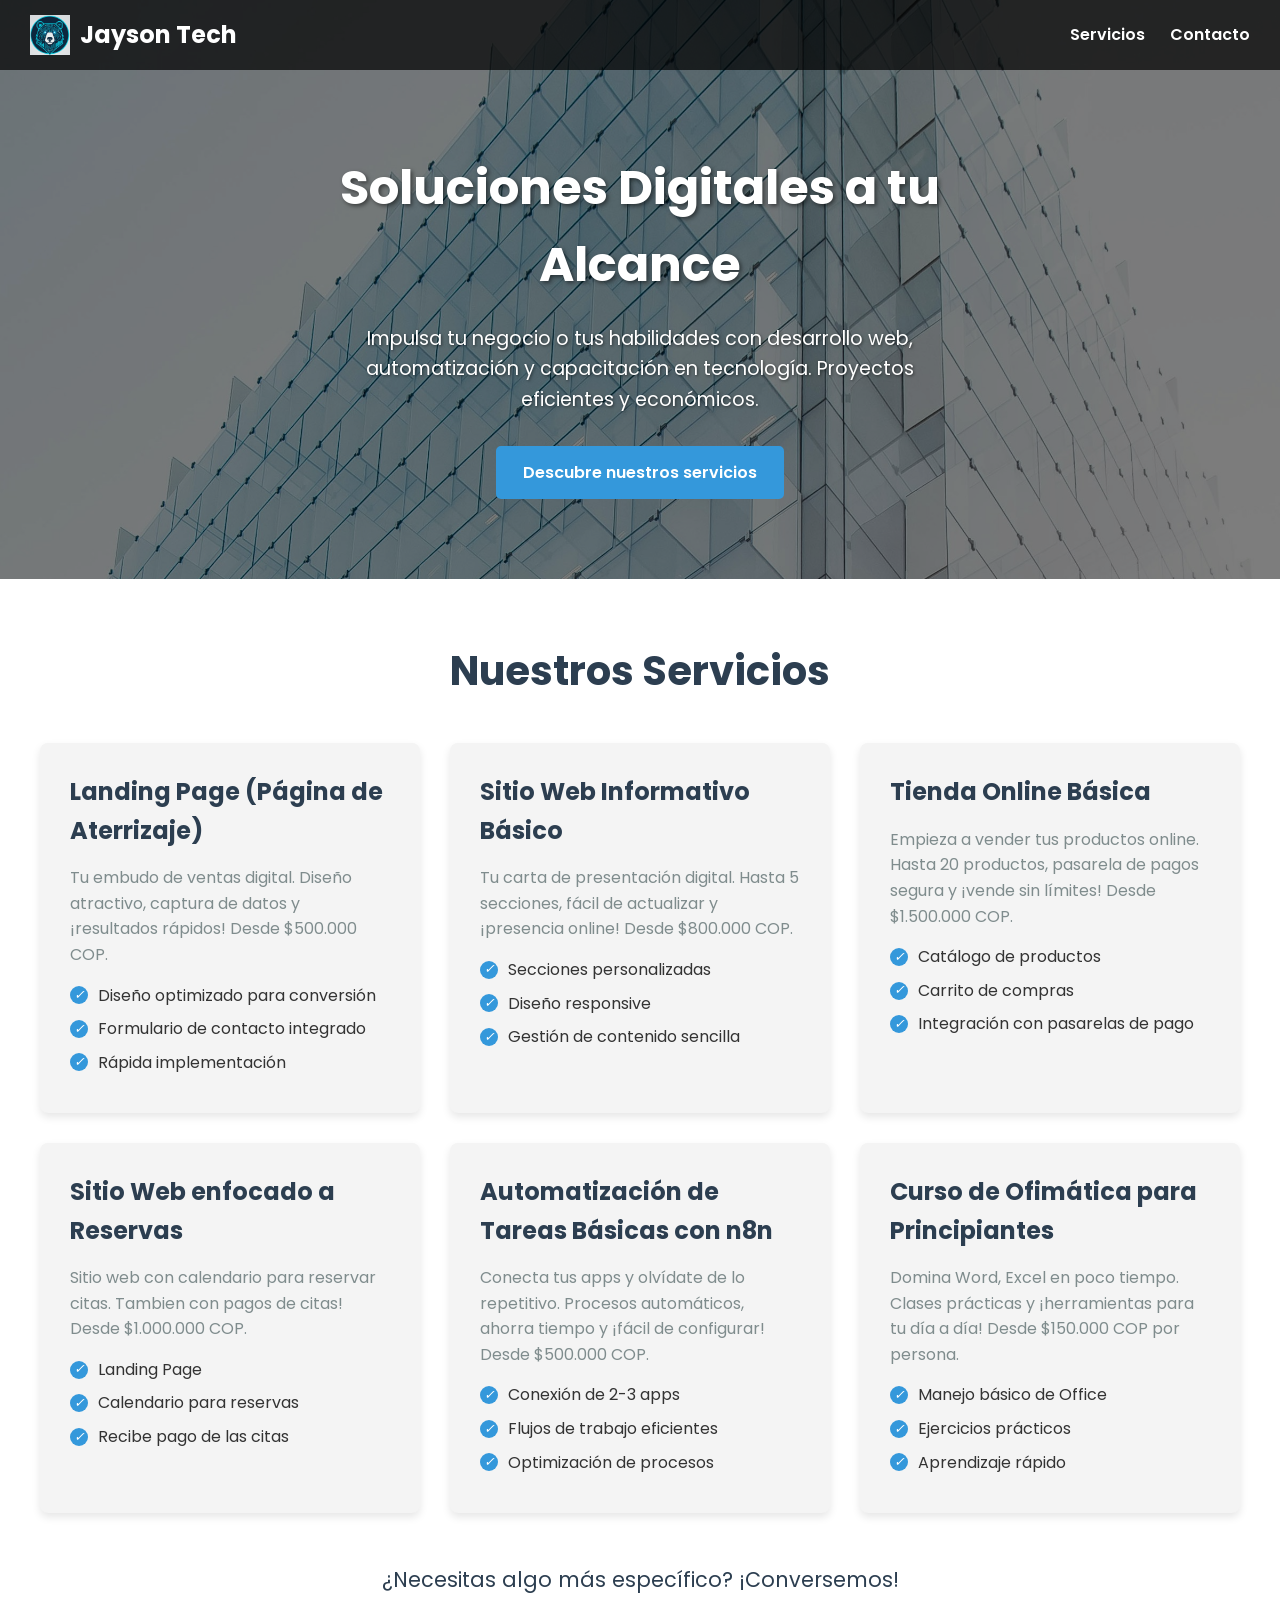
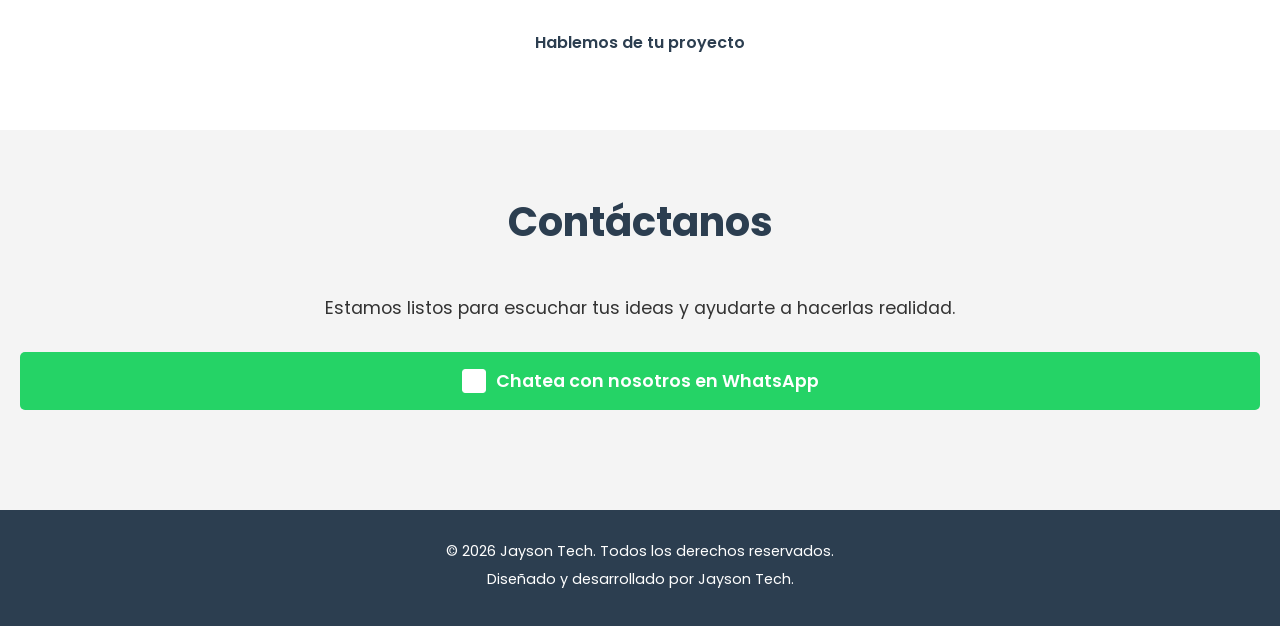
==== index.html @ 77e2412e "Add files via upload" ====
<!DOCTYPE html>
<html lang="es">
<head>
    <meta charset="UTF-8">
    <meta name="viewport" content="width=device-width, initial-scale=1.0">
    <title>Jayson Tech - Soluciones Digitales a tu Alcance</title>
    <link rel="stylesheet" href="style.css">
    <link href="https://fonts.googleapis.com/css2?family=Poppins:wght@400;600;700&display=swap" rel="stylesheet">
    <link rel="icon" href="images/favicon.ico" type="image/x-icon"> </head>
<body>

    <header class="hero">
        <nav class="navbar">
            <div class="logo">
                <img src="images/jaysontech_logo.png" alt="Jayson Tech Logo">
                <span>Jayson Tech</span>
            </div>
            <ul class="nav-links">
                <li><a href="#servicios">Servicios</a></li>
                <li><a href="#contacto">Contacto</a></li>
            </ul>
        </nav>
        <div class="hero-content">
            <h1>Soluciones Digitales a tu Alcance</h1>
            <p>Impulsa tu negocio o tus habilidades con desarrollo web, automatización y capacitación en tecnología. Proyectos eficientes y económicos.</p>
            <a href="#servicios" class="btn primary-btn">Descubre nuestros servicios</a>
        </div>
    </header>

    <main>
        <section id="servicios" class="services-section">
            <h2>Nuestros Servicios</h2>
            <div class="services-grid">
                <div class="service-card">
                    <h3>Landing Page (Página de Aterrizaje)</h3>
                    <p>Tu embudo de ventas digital. Diseño atractivo, captura de datos y ¡resultados rápidos! Desde $500.000 COP.</p>
                    <ul>
                        <li><i class="icon-check"></i> Diseño optimizado para conversión</li>
                        <li><i class="icon-check"></i> Formulario de contacto integrado</li>
                        <li><i class="icon-check"></i> Rápida implementación</li>
                    </ul>
                </div>

                <div class="service-card">
                    <h3>Sitio Web Informativo Básico</h3>
                    <p>Tu carta de presentación digital. Hasta 5 secciones, fácil de actualizar y ¡presencia online! Desde $800.000 COP.</p>
                    <ul>
                        <li><i class="icon-check"></i> Secciones personalizadas</li>
                        <li><i class="icon-check"></i> Diseño responsive</li>
                        <li><i class="icon-check"></i> Gestión de contenido sencilla</li>
                    </ul>
                </div>

                <div class="service-card">
                    <h3>Tienda Online Básica</h3>
                    <p>Empieza a vender tus productos online. Hasta 20 productos, pasarela de pagos segura y ¡vende sin límites! Desde $1.500.000 COP.</p>
                    <ul>
                        <li><i class="icon-check"></i> Catálogo de productos</li>
                        <li><i class="icon-check"></i> Carrito de compras</li>
                        <li><i class="icon-check"></i> Integración con pasarelas de pago</li>
                    </ul>
                </div>

                <div class="service-card">
                    <h3>Sitio Web enfocado a Reservas</h3>
                    <p>Sitio web con calendario para reservar citas. Tambien con pagos de citas! Desde $1.000.000 COP.</p>
                    <ul>
                        <li><i class="icon-check"></i> Landing Page</li>
                        <li><i class="icon-check"></i> Calendario para reservas</li>
                        <li><i class="icon-check"></i> Recibe pago de las citas</li>
                    </ul>
                </div>

                <div class="service-card">
                    <h3>Automatización de Tareas Básicas con n8n</h3>
                    <p>Conecta tus apps y olvídate de lo repetitivo. Procesos automáticos, ahorra tiempo y ¡fácil de configurar! Desde $500.000 COP.</p>
                    <ul>
                        <li><i class="icon-check"></i> Conexión de 2-3 apps</li>
                        <li><i class="icon-check"></i> Flujos de trabajo eficientes</li>
                        <li><i class="icon-check"></i> Optimización de procesos</li>
                    </ul>
                </div>

                <div class="service-card">
                    <h3>Curso de Ofimática para Principiantes</h3>
                    <p>Domina Word, Excel en poco tiempo. Clases prácticas y ¡herramientas para tu día a día! Desde $150.000 COP por persona.</p>
                    <ul>
                        <li><i class="icon-check"></i> Manejo básico de Office</li>
                        <li><i class="icon-check"></i> Ejercicios prácticos</li>
                        <li><i class="icon-check"></i> Aprendizaje rápido</li>
                    </ul>
                </div>
            </div>
            <p class="cta-message">¿Necesitas algo más específico? ¡Conversemos!</p>
            <a href="#contacto" class="btn secondary-btn">Hablemos de tu proyecto</a>
        </section>

        <section id="contacto" class="contact-section">
            <h2>Contáctanos</h2>
            <p>Estamos listos para escuchar tus ideas y ayudarte a hacerlas realidad.</p>
            <a href="https://wa.me/573213326718?text=Hola,%20quiero%20contratar%20un%20producto" target="_blank" class="btn whatsapp-btn">
                <img src="images/whatsapp_icon.png" alt="WhatsApp Icon" class="whatsapp-icon"> Chatea con nosotros en WhatsApp
            </a>
        </section>
    </main>

    <footer>
        <p>&copy; <span id="current-year"></span> Jayson Tech. Todos los derechos reservados.</p>
        <p>Diseñado y desarrollado por Jayson Tech.</p>
    </footer>

    <script src="script.js"></script>
</body>
</html>
---- style.css ----
/* Variables CSS */
:root {
    --primary-color: #2c3e50; /* Azul oscuro */
    --secondary-color: #3498db; /* Azul brillante */
    --accent-color: #e74c3c; /* Rojo para botones de acción */
    --text-color: #333;
    --light-gray: #f4f4f4;
    --dark-gray: #7f8c8d;
    --white-color: #fff;
}

/* Base */
* {
    box-sizing: border-box;
    margin: 0;
    padding: 0;
}

body {
    font-family: 'Poppins', sans-serif;
    line-height: 1.6;
    color: var(--text-color);
    background-color: var(--light-gray);
}

a {
    text-decoration: none;
    color: var(--secondary-color);
}

ul {
    list-style: none;
}

img {
    max-width: 100%;
    height: auto;
}

/* Header - Hero Section */
.hero {
    background: url('images/hero_background.jpg') no-repeat center center/cover; /* Reemplaza con tu imagen de fondo */
    color: var(--white-color);
    text-align: center;
    padding: 100px 20px 80px;
    position: relative;
}

.hero::before { /* Overlay para mejorar la legibilidad del texto */
    content: '';
    position: absolute;
    top: 0;
    left: 0;
    width: 100%;
    height: 100%;
    background-color: rgba(0, 0, 0, 0.5); /* Oscurece la imagen de fondo */
    z-index: 0;
}

.hero > * { /* Asegura que el contenido esté por encima del overlay */
    position: relative;
    z-index: 1;
}


/* Navbar */
.navbar {
    display: flex;
    justify-content: space-between;
    align-items: center;
    padding: 15px 30px;
    background-color: rgba(0, 0, 0, 0.7); /* Fondo semi-transparente para el nav */
    position: absolute; /* Para que quede encima del hero */
    top: 0;
    left: 0;
    width: 100%;
    z-index: 1000;
}

.navbar .logo {
    display: flex;
    align-items: center;
    font-size: 1.5em;
    font-weight: 700;
    color: var(--white-color);
}

.navbar .logo img {
    height: 40px; /* Tamaño de tu logo */
    margin-right: 10px;
}

.nav-links {
    display: flex;
}

.nav-links li {
    margin-left: 25px;
}

.nav-links a {
    color: var(--white-color);
    font-weight: 600;
    transition: color 0.3s ease;
}

.nav-links a:hover {
    color: var(--secondary-color);
}


/* Hero Content */
.hero-content {
    max-width: 800px;
    margin: 0 auto;
    padding-top: 50px; /* Espacio debajo del nav */
}

.hero-content h1 {
    font-size: 3em;
    margin-bottom: 20px;
    text-shadow: 2px 2px 4px rgba(0,0,0,0.5);
}

.hero-content p {
    font-size: 1.2em;
    margin-bottom: 30px;
    max-width: 600px;
    margin-left: auto;
    margin-right: auto;
    text-shadow: 1px 1px 3px rgba(0,0,0,0.5);
}

/* Botones */
.btn {
    display: inline-block;
    padding: 12px 25px;
    border-radius: 5px;
    font-weight: 600;
    transition: background-color 0.3s ease, color 0.3s ease;
}

.primary-btn {
    background-color: var(--secondary-color);
    color: var(--white-color);
    border: 2px solid var(--secondary-color);
}

.primary-btn:hover {
    background-color: var(--primary-color);
    border-color: var(--primary-color);
}

.secondary-btn {
    background-color: var(--white-color);
    color: var(--primary-color);
    border: 2px solid var(--white-color);
}

.secondary-btn:hover {
    background-color: var(--primary-color);
    color: var(--white-color);
    border-color: var(--primary-color);
}

.whatsapp-btn {
    background-color: #25D366; /* Color de WhatsApp */
    color: var(--white-color);
    border: none;
    display: flex;
    align-items: center;
    justify-content: center;
    font-size: 1.1em;
    padding: 15px 30px;
    margin: 20px auto;
}

.whatsapp-btn:hover {
    background-color: #128C7E;
}

.whatsapp-icon {
    height: 24px;
    margin-right: 10px;
    filter: brightness(0) invert(1); /* Para que el icono sea blanco */
}

/* Secciones generales */
section {
    padding: 60px 20px;
    text-align: center;
}

section h2 {
    font-size: 2.5em;
    margin-bottom: 40px;
    color: var(--primary-color);
}

/* Sección de Servicios */
.services-section {
    background-color: var(--white-color);
}

.services-grid {
    display: grid;
    grid-template-columns: repeat(auto-fit, minmax(300px, 1fr));
    gap: 30px;
    max-width: 1200px;
    margin: 0 auto;
}

.service-card {
    background-color: var(--light-gray);
    padding: 30px;
    border-radius: 8px;
    box-shadow: 0 4px 8px rgba(0, 0, 0, 0.1);
    text-align: left;
    transition: transform 0.3s ease;
}

.service-card:hover {
    transform: translateY(-5px);
}

.service-card h3 {
    color: var(--primary-color);
    font-size: 1.5em;
    margin-bottom: 15px;
}

.service-card p {
    color: var(--dark-gray);
    margin-bottom: 15px;
}

.service-card ul {
    margin-top: 15px;
}

.service-card li {
    display: flex;
    align-items: center;
    margin-bottom: 8px;
    color: var(--text-color);
}

.service-card .icon-check { /* Placeholder para un ícono de check */
    width: 18px;
    height: 18px;
    background-color: var(--secondary-color);
    border-radius: 50%;
    color: var(--white-color);
    display: flex;
    align-items: center;
    justify-content: center;
    font-size: 0.8em;
    margin-right: 10px;
}
/* Para el ícono de check, si no usas Font Awesome, puedes usar un simple ✓ */
.service-card .icon-check::before {
    content: '✓';
}


.cta-message {
    font-size: 1.3em;
    margin-top: 50px;
    margin-bottom: 20px;
    color: var(--primary-color);
}

/* Sección de Contacto */
.contact-section {
    background-color: var(--light-gray);
    padding-bottom: 80px;
}

.contact-section p {
    font-size: 1.1em;
    margin-bottom: 30px;
}


/* Footer */
footer {
    background-color: var(--primary-color);
    color: var(--white-color);
    text-align: center;
    padding: 30px 20px;
    font-size: 0.9em;
}

footer p {
    margin-bottom: 5px;
}

/* Media Queries para Responsividad */
@media (max-width: 768px) {
    .navbar {
        flex-direction: column;
        padding: 15px 20px;
    }
    .navbar .logo {
        margin-bottom: 15px;
    }
    .nav-links {
        flex-direction: column;
        margin-top: 10px;
    }
    .nav-links li {
        margin: 5px 0;
    }

    .hero-content h1 {
        font-size: 2.5em;
    }
    .hero-content p {
        font-size: 1em;
    }

    .services-grid {
        grid-template-columns: 1fr; /* Una columna en móviles */
    }

    .whatsapp-btn {
        width: 90%;
        max-width: 350px;
    }
}

@media (max-width: 480px) {
    .hero-content h1 {
        font-size: 2em;
    }
    .hero-content p {
        font-size: 0.9em;
    }
    .btn {
        padding: 10px 20px;
        font-size: 0.9em;
    }
}
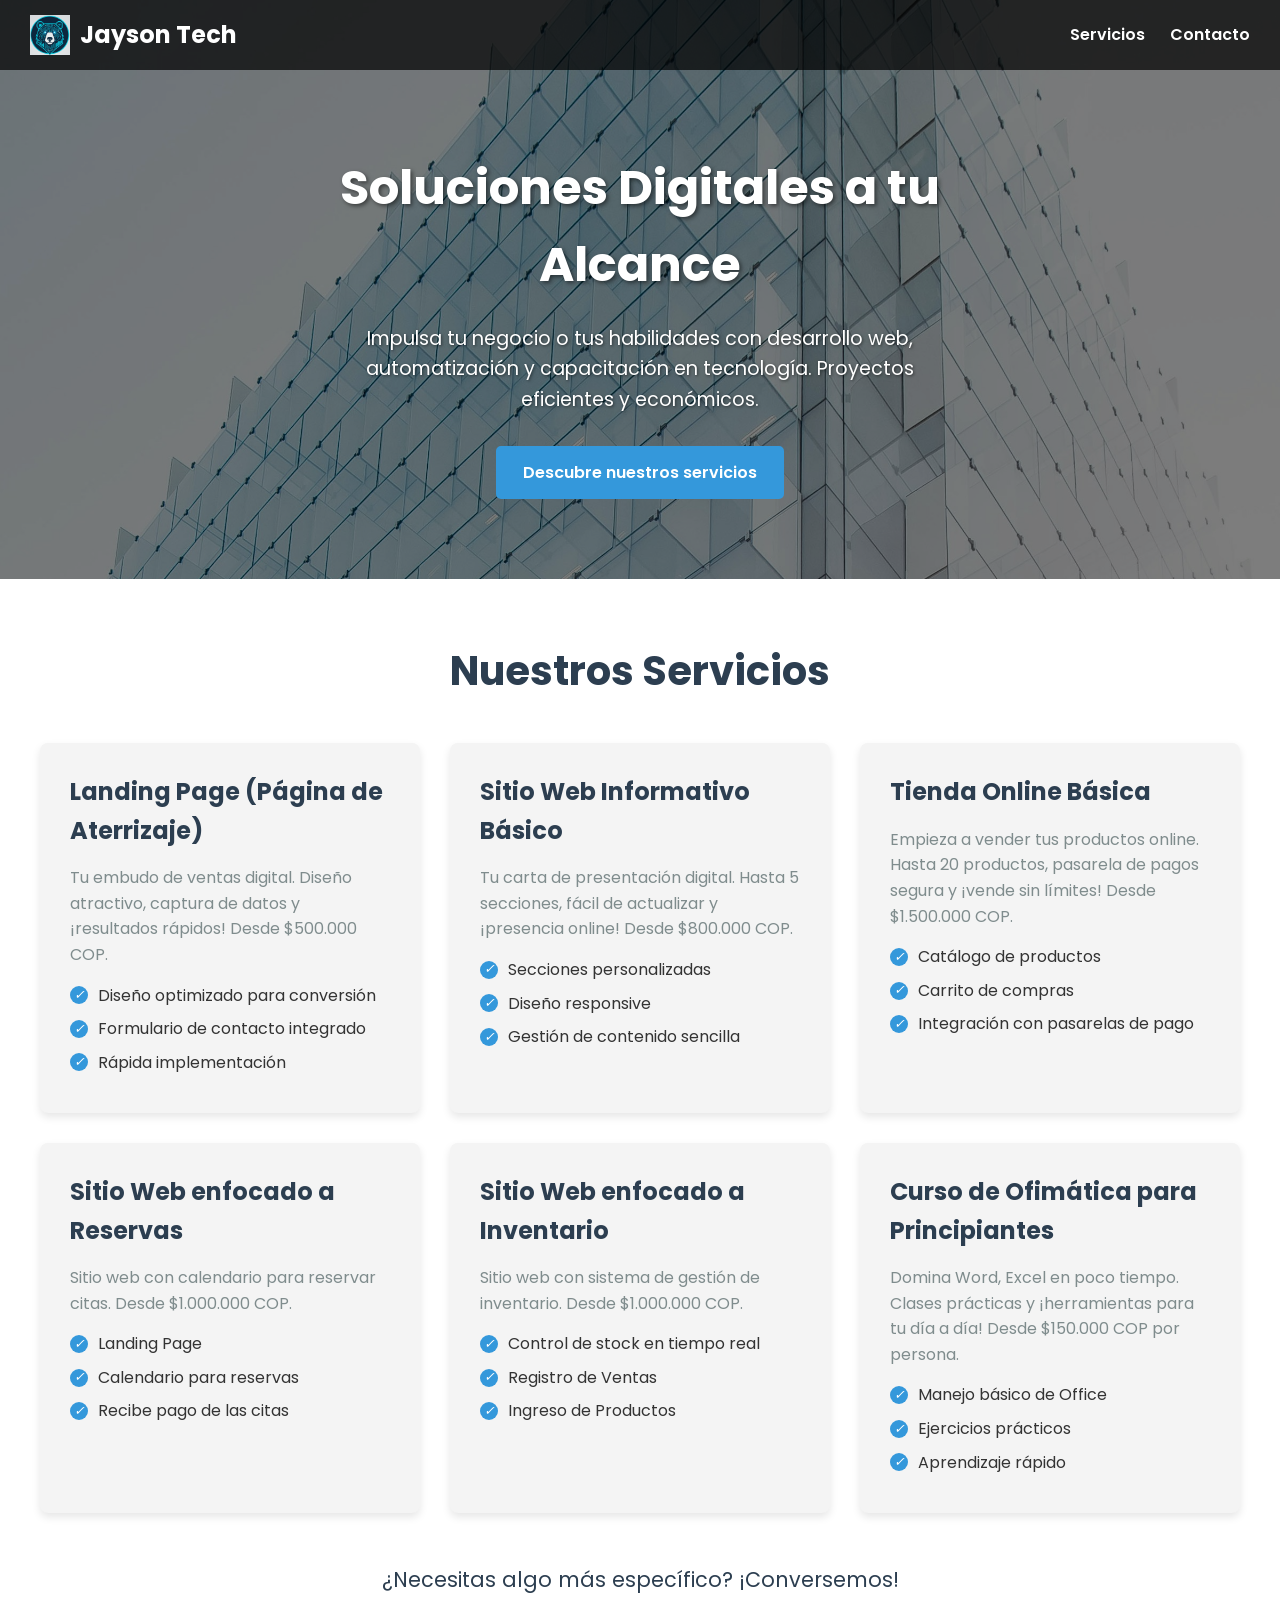
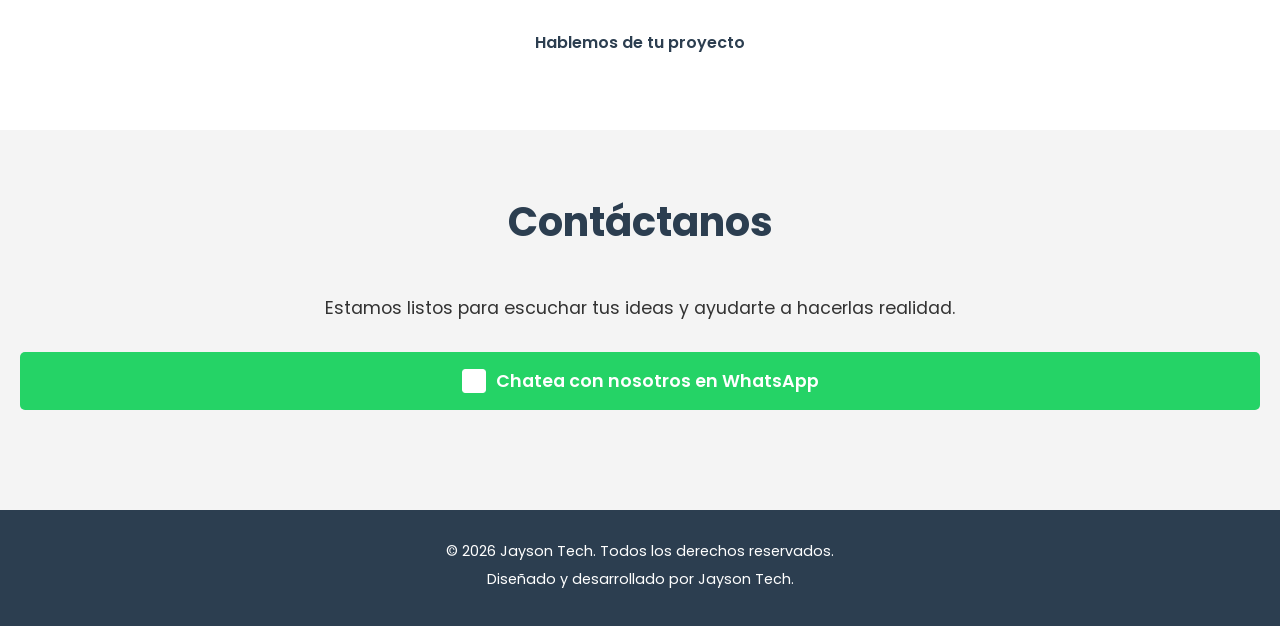
==== commit 27f60f9c: "Fix responsive hero padding, add smooth scroll and meta description" ====
--- a/index.html
+++ b/index.html
@@ -4,6 +4,7 @@
     <meta charset="UTF-8">
     <meta name="viewport" content="width=device-width, initial-scale=1.0">
     <title>Jayson Tech - Soluciones Digitales a tu Alcance</title>
+    <meta name="description" content="Jayson Tech - Desarrollo web, automatización y capacitación tecnológica. Landing pages, tiendas online y sitios web desde $500.000 COP.">
     <link rel="stylesheet" href="style.css">
     <link href="https://fonts.googleapis.com/css2?family=Poppins:wght@400;600;700&display=swap" rel="stylesheet">
     <link rel="icon" href="images/favicon.ico" type="image/x-icon"> </head>
@@ -63,7 +64,7 @@
 
                 <div class="service-card">
                     <h3>Sitio Web enfocado a Reservas</h3>
-                    <p>Sitio web con calendario para reservar citas. Tambien con pagos de citas! Desde $1.000.000 COP.</p>
+                    <p>Sitio web con calendario para reservar citas. Desde $1.000.000 COP.</p>
                     <ul>
                         <li><i class="icon-check"></i> Landing Page</li>
                         <li><i class="icon-check"></i> Calendario para reservas</li>
@@ -72,12 +73,12 @@
                 </div>
 
                 <div class="service-card">
-                    <h3>Automatización de Tareas Básicas con n8n</h3>
-                    <p>Conecta tus apps y olvídate de lo repetitivo. Procesos automáticos, ahorra tiempo y ¡fácil de configurar! Desde $500.000 COP.</p>
+                    <h3>Sitio Web enfocado a Inventario</h3>
+                    <p>Sitio web con sistema de gestión de inventario. Desde $1.000.000 COP.</p>
                     <ul>
-                        <li><i class="icon-check"></i> Conexión de 2-3 apps</li>
-                        <li><i class="icon-check"></i> Flujos de trabajo eficientes</li>
-                        <li><i class="icon-check"></i> Optimización de procesos</li>
+                        <li><i class="icon-check"></i> Control de stock en tiempo real</li>
+                        <li><i class="icon-check"></i> Registro de Ventas</li>
+                        <li><i class="icon-check"></i> Ingreso de Productos</li>
                     </ul>
                 </div>
 
@@ -98,7 +99,7 @@
         <section id="contacto" class="contact-section">
             <h2>Contáctanos</h2>
             <p>Estamos listos para escuchar tus ideas y ayudarte a hacerlas realidad.</p>
-            <a href="https://wa.me/573213326718?text=Hola,%20quiero%20contratar%20un%20producto" target="_blank" class="btn whatsapp-btn">
+            <a href="https://wa.me/573182611489?text=Hola,%20quiero%20contratar%20un%20producto" target="_blank" class="btn whatsapp-btn">
                 <img src="images/whatsapp_icon.png" alt="WhatsApp Icon" class="whatsapp-icon"> Chatea con nosotros en WhatsApp
             </a>
         </section>
--- a/style.css
+++ b/style.css
@@ -10,6 +10,10 @@
 }
 
 /* Base */
+html {
+    scroll-behavior: smooth;
+}
+
 * {
     box-sizing: border-box;
     margin: 0;
@@ -312,6 +316,10 @@
         margin: 5px 0;
     }
 
+    .hero-content {
+        padding-top: 80px;
+    }
+
     .hero-content h1 {
         font-size: 2.5em;
     }
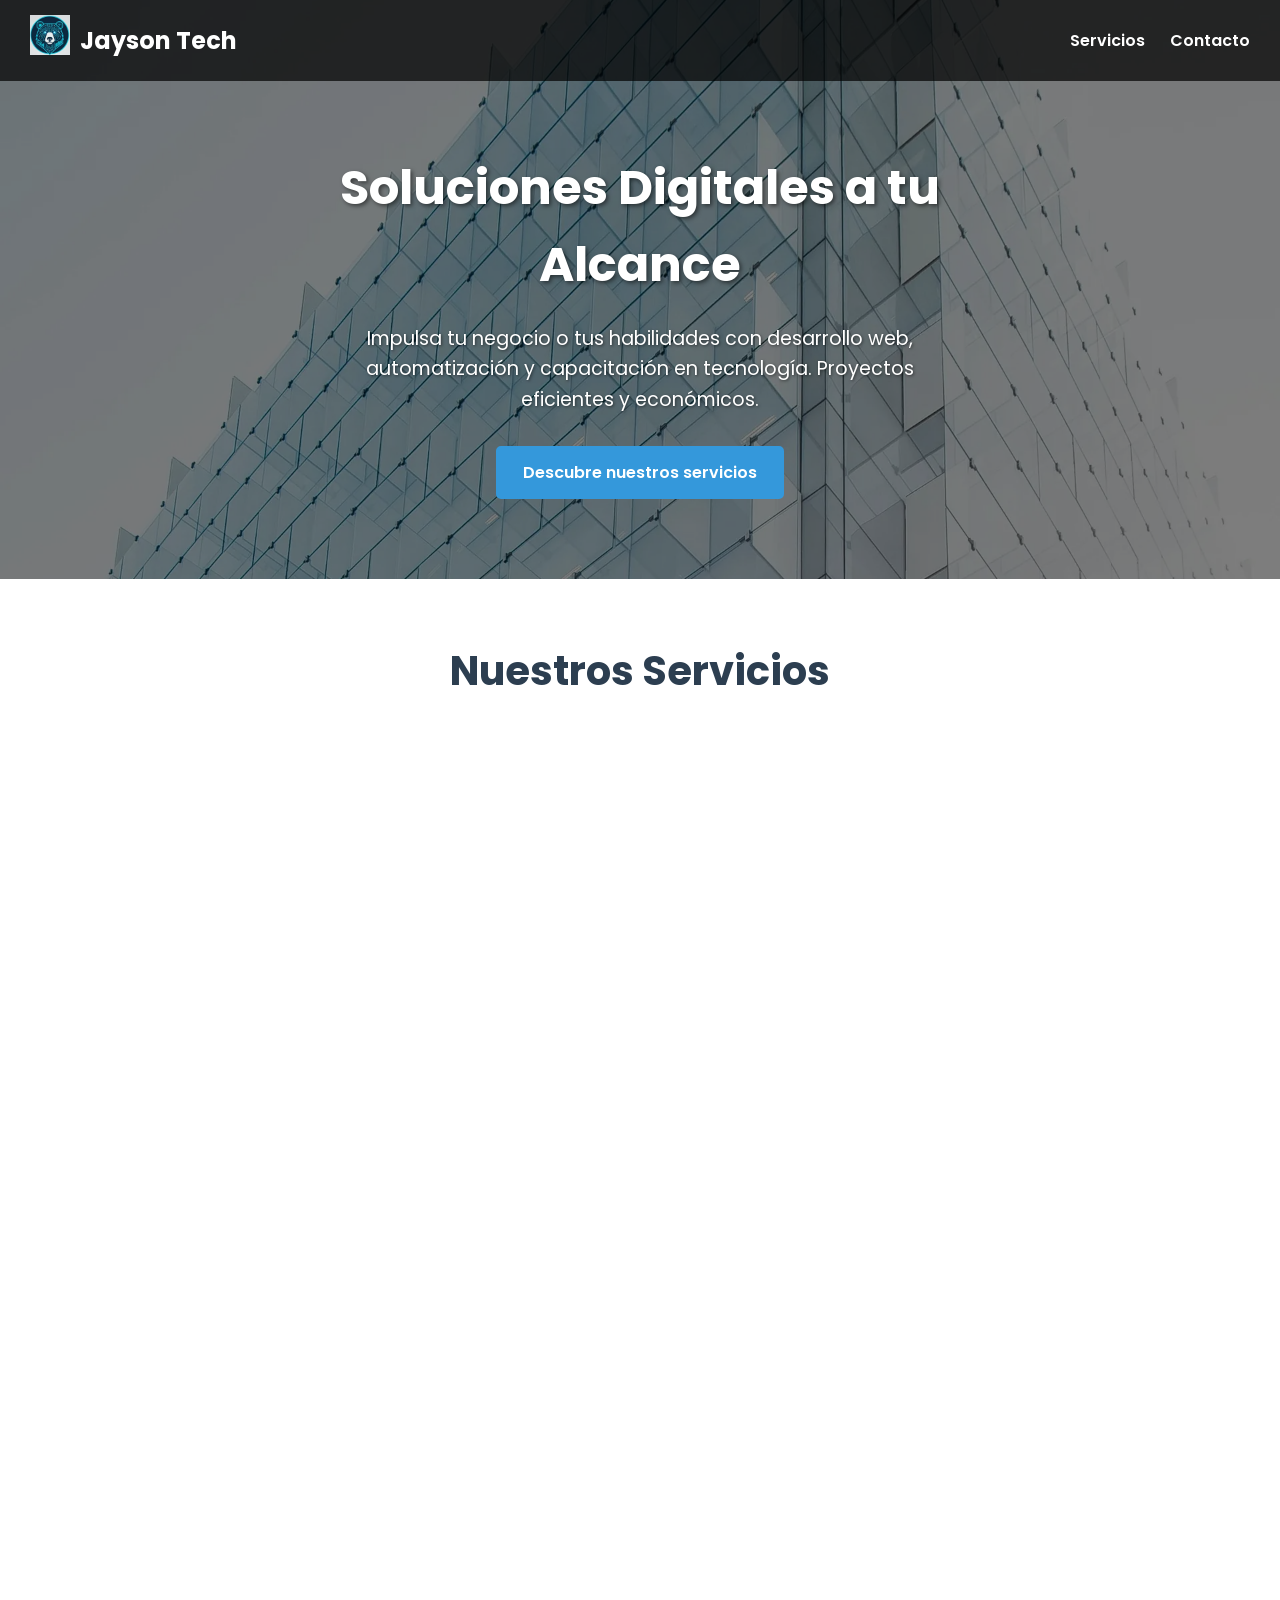
==== commit 23bda758: "Implementar mejoras de rendimiento, SEO, accesibilidad y UX - Optimizar imágenes y añadir versiones " ====
--- a/index.html
+++ b/index.html
@@ -5,18 +5,62 @@
     <meta name="viewport" content="width=device-width, initial-scale=1.0">
     <title>Jayson Tech - Soluciones Digitales a tu Alcance</title>
     <meta name="description" content="Jayson Tech - Desarrollo web, automatización y capacitación tecnológica. Landing pages, tiendas online y sitios web desde $500.000 COP.">
+    <link rel="canonical" href="https://jaysontech.com.co/">
+
+    <!-- Open Graph -->
+    <meta property="og:title" content="Jayson Tech - Soluciones Digitales a tu Alcance">
+    <meta property="og:description" content="Desarrollo web, automatización y capacitación tecnológica. Landing pages, tiendas online y sitios web desde $500.000 COP.">
+    <meta property="og:image" content="https://jaysontech.com.co/images/jaysontech_logo.png">
+    <meta property="og:url" content="https://jaysontech.com.co/">
+    <meta property="og:type" content="website">
+    <meta property="og:locale" content="es_CO">
+
+    <!-- Twitter Card -->
+    <meta name="twitter:card" content="summary_large_image">
+    <meta name="twitter:title" content="Jayson Tech - Soluciones Digitales a tu Alcance">
+    <meta name="twitter:description" content="Desarrollo web, automatización y capacitación tecnológica. Proyectos eficientes y económicos.">
+    <meta name="twitter:image" content="https://jaysontech.com.co/images/jaysontech_logo.png">
+
+    <link rel="preconnect" href="https://fonts.googleapis.com">
+    <link rel="preconnect" href="https://fonts.gstatic.com" crossorigin>
+    <link href="https://fonts.googleapis.com/css2?family=Poppins:wght@400;600;700&display=swap" rel="stylesheet">
     <link rel="stylesheet" href="style.css">
-    <link href="https://fonts.googleapis.com/css2?family=Poppins:wght@400;600;700&display=swap" rel="stylesheet">
-    <link rel="icon" href="images/favicon.ico" type="image/x-icon"> </head>
+    <link rel="icon" href="images/favicon.ico" type="image/x-icon">
+
+    <script type="application/ld+json">
+    {
+        "@context": "https://schema.org",
+        "@type": "ProfessionalService",
+        "name": "Jayson Tech",
+        "url": "https://jaysontech.com.co",
+        "logo": "https://jaysontech.com.co/images/jaysontech_logo.png",
+        "description": "Desarrollo web, automatización y capacitación tecnológica. Landing pages, tiendas online y sitios web.",
+        "telephone": "+57-318-261-1489",
+        "areaServed": "CO",
+        "priceRange": "$$",
+        "sameAs": []
+    }
+    </script>
+</head>
 <body>
 
+    <a class="skip-link" href="#main-content">Saltar al contenido principal</a>
+
     <header class="hero">
-        <nav class="navbar">
+        <nav class="navbar" aria-label="Navegación principal">
             <div class="logo">
-                <img src="images/jaysontech_logo.png" alt="Jayson Tech Logo">
+                <picture>
+                    <source srcset="images/jaysontech_logo.webp" type="image/webp">
+                    <img src="images/jaysontech_logo.png" alt="Jayson Tech Logo" width="40" height="40" fetchpriority="high">
+                </picture>
                 <span>Jayson Tech</span>
             </div>
-            <ul class="nav-links">
+            <button class="menu-toggle" aria-expanded="false" aria-controls="nav-menu" aria-label="Abrir menú de navegación">
+                <span class="menu-toggle-bar" aria-hidden="true"></span>
+                <span class="menu-toggle-bar" aria-hidden="true"></span>
+                <span class="menu-toggle-bar" aria-hidden="true"></span>
+            </button>
+            <ul class="nav-links" id="nav-menu">
                 <li><a href="#servicios">Servicios</a></li>
                 <li><a href="#contacto">Contacto</a></li>
             </ul>
@@ -28,69 +72,69 @@
         </div>
     </header>
 
-    <main>
+    <main id="main-content">
         <section id="servicios" class="services-section">
             <h2>Nuestros Servicios</h2>
             <div class="services-grid">
-                <div class="service-card">
+                <article class="service-card">
                     <h3>Landing Page (Página de Aterrizaje)</h3>
                     <p>Tu embudo de ventas digital. Diseño atractivo, captura de datos y ¡resultados rápidos! Desde $500.000 COP.</p>
                     <ul>
-                        <li><i class="icon-check"></i> Diseño optimizado para conversión</li>
-                        <li><i class="icon-check"></i> Formulario de contacto integrado</li>
-                        <li><i class="icon-check"></i> Rápida implementación</li>
+                        <li><span class="icon-check" aria-hidden="true"></span> Diseño optimizado para conversión</li>
+                        <li><span class="icon-check" aria-hidden="true"></span> Formulario de contacto integrado</li>
+                        <li><span class="icon-check" aria-hidden="true"></span> Rápida implementación</li>
                     </ul>
-                </div>
+                </article>
 
-                <div class="service-card">
+                <article class="service-card">
                     <h3>Sitio Web Informativo Básico</h3>
                     <p>Tu carta de presentación digital. Hasta 5 secciones, fácil de actualizar y ¡presencia online! Desde $800.000 COP.</p>
                     <ul>
-                        <li><i class="icon-check"></i> Secciones personalizadas</li>
-                        <li><i class="icon-check"></i> Diseño responsive</li>
-                        <li><i class="icon-check"></i> Gestión de contenido sencilla</li>
+                        <li><span class="icon-check" aria-hidden="true"></span> Secciones personalizadas</li>
+                        <li><span class="icon-check" aria-hidden="true"></span> Diseño responsive</li>
+                        <li><span class="icon-check" aria-hidden="true"></span> Gestión de contenido sencilla</li>
                     </ul>
-                </div>
+                </article>
 
-                <div class="service-card">
+                <article class="service-card">
                     <h3>Tienda Online Básica</h3>
                     <p>Empieza a vender tus productos online. Hasta 20 productos, pasarela de pagos segura y ¡vende sin límites! Desde $1.500.000 COP.</p>
                     <ul>
-                        <li><i class="icon-check"></i> Catálogo de productos</li>
-                        <li><i class="icon-check"></i> Carrito de compras</li>
-                        <li><i class="icon-check"></i> Integración con pasarelas de pago</li>
+                        <li><span class="icon-check" aria-hidden="true"></span> Catálogo de productos</li>
+                        <li><span class="icon-check" aria-hidden="true"></span> Carrito de compras</li>
+                        <li><span class="icon-check" aria-hidden="true"></span> Integración con pasarelas de pago</li>
                     </ul>
-                </div>
+                </article>
 
-                <div class="service-card">
+                <article class="service-card">
                     <h3>Sitio Web enfocado a Reservas</h3>
                     <p>Sitio web con calendario para reservar citas. Desde $1.000.000 COP.</p>
                     <ul>
-                        <li><i class="icon-check"></i> Landing Page</li>
-                        <li><i class="icon-check"></i> Calendario para reservas</li>
-                        <li><i class="icon-check"></i> Recibe pago de las citas</li>
+                        <li><span class="icon-check" aria-hidden="true"></span> Landing Page</li>
+                        <li><span class="icon-check" aria-hidden="true"></span> Calendario para reservas</li>
+                        <li><span class="icon-check" aria-hidden="true"></span> Recibe pago de las citas</li>
                     </ul>
-                </div>
+                </article>
 
-                <div class="service-card">
+                <article class="service-card">
                     <h3>Sitio Web enfocado a Inventario</h3>
                     <p>Sitio web con sistema de gestión de inventario. Desde $1.000.000 COP.</p>
                     <ul>
-                        <li><i class="icon-check"></i> Control de stock en tiempo real</li>
-                        <li><i class="icon-check"></i> Registro de Ventas</li>
-                        <li><i class="icon-check"></i> Ingreso de Productos</li>
+                        <li><span class="icon-check" aria-hidden="true"></span> Control de stock en tiempo real</li>
+                        <li><span class="icon-check" aria-hidden="true"></span> Registro de Ventas</li>
+                        <li><span class="icon-check" aria-hidden="true"></span> Ingreso de Productos</li>
                     </ul>
-                </div>
+                </article>
 
-                <div class="service-card">
+                <article class="service-card">
                     <h3>Curso de Ofimática para Principiantes</h3>
                     <p>Domina Word, Excel en poco tiempo. Clases prácticas y ¡herramientas para tu día a día! Desde $150.000 COP por persona.</p>
                     <ul>
-                        <li><i class="icon-check"></i> Manejo básico de Office</li>
-                        <li><i class="icon-check"></i> Ejercicios prácticos</li>
-                        <li><i class="icon-check"></i> Aprendizaje rápido</li>
+                        <li><span class="icon-check" aria-hidden="true"></span> Manejo básico de Office</li>
+                        <li><span class="icon-check" aria-hidden="true"></span> Ejercicios prácticos</li>
+                        <li><span class="icon-check" aria-hidden="true"></span> Aprendizaje rápido</li>
                     </ul>
-                </div>
+                </article>
             </div>
             <p class="cta-message">¿Necesitas algo más específico? ¡Conversemos!</p>
             <a href="#contacto" class="btn secondary-btn">Hablemos de tu proyecto</a>
@@ -99,14 +143,18 @@
         <section id="contacto" class="contact-section">
             <h2>Contáctanos</h2>
             <p>Estamos listos para escuchar tus ideas y ayudarte a hacerlas realidad.</p>
-            <a href="https://wa.me/573182611489?text=Hola,%20quiero%20contratar%20un%20producto" target="_blank" class="btn whatsapp-btn">
-                <img src="images/whatsapp_icon.png" alt="WhatsApp Icon" class="whatsapp-icon"> Chatea con nosotros en WhatsApp
+            <a href="https://wa.me/573182611489?text=Hola,%20quiero%20contratar%20un%20producto" target="_blank" rel="noopener noreferrer" class="btn whatsapp-btn">
+                <picture>
+                    <source srcset="images/whatsapp_icon.webp" type="image/webp">
+                    <img src="images/whatsapp_icon.png" alt="" width="24" height="24" class="whatsapp-icon">
+                </picture>
+                Chatea con nosotros en WhatsApp
             </a>
         </section>
     </main>
 
     <footer>
-        <p>&copy; <span id="current-year"></span> Jayson Tech. Todos los derechos reservados.</p>
+        <p>&copy; <time id="current-year" datetime="2026">2026</time> Jayson Tech. Todos los derechos reservados.</p>
         <p>Diseñado y desarrollado por Jayson Tech.</p>
     </footer>
 
--- a/style.css
+++ b/style.css
@@ -1,17 +1,33 @@
 /* Variables CSS */
 :root {
-    --primary-color: #2c3e50; /* Azul oscuro */
-    --secondary-color: #3498db; /* Azul brillante */
-    --accent-color: #e74c3c; /* Rojo para botones de acción */
+    --primary-color: #2c3e50;
+    --secondary-color: #3498db;
+    --accent-color: #e74c3c;
     --text-color: #333;
     --light-gray: #f4f4f4;
     --dark-gray: #7f8c8d;
     --white-color: #fff;
+    --focus-color: #3498db;
+    --focus-offset: 3px;
 }
 
 /* Base */
 html {
     scroll-behavior: smooth;
+}
+
+@media (prefers-reduced-motion: reduce) {
+    html {
+        scroll-behavior: auto;
+    }
+
+    *,
+    *::before,
+    *::after {
+        animation-duration: 0.01ms !important;
+        animation-iteration-count: 1 !important;
+        transition-duration: 0.01ms !important;
+    }
 }
 
 * {
@@ -32,6 +48,12 @@
     color: var(--secondary-color);
 }
 
+a:focus-visible,
+button:focus-visible {
+    outline: 3px solid var(--focus-color);
+    outline-offset: var(--focus-offset);
+}
+
 ul {
     list-style: none;
 }
@@ -41,31 +63,54 @@
     height: auto;
 }
 
+/* Skip link */
+.skip-link {
+    position: absolute;
+    top: -100%;
+    left: 50%;
+    transform: translateX(-50%);
+    background-color: var(--primary-color);
+    color: var(--white-color);
+    padding: 10px 20px;
+    border-radius: 0 0 5px 5px;
+    z-index: 2000;
+    font-weight: 600;
+}
+
+.skip-link:focus {
+    top: 0;
+}
+
 /* Header - Hero Section */
 .hero {
-    background: url('images/hero_background.jpg') no-repeat center center/cover; /* Reemplaza con tu imagen de fondo */
+    background-image: image-set(
+        url('images/hero_background.webp') type('image/webp'),
+        url('images/hero_background.jpg') type('image/jpeg')
+    );
+    background-repeat: no-repeat;
+    background-position: center center;
+    background-size: cover;
     color: var(--white-color);
     text-align: center;
     padding: 100px 20px 80px;
     position: relative;
 }
 
-.hero::before { /* Overlay para mejorar la legibilidad del texto */
+.hero::before {
     content: '';
     position: absolute;
     top: 0;
     left: 0;
     width: 100%;
     height: 100%;
-    background-color: rgba(0, 0, 0, 0.5); /* Oscurece la imagen de fondo */
+    background-color: rgba(0, 0, 0, 0.5);
     z-index: 0;
 }
 
-.hero > * { /* Asegura que el contenido esté por encima del overlay */
+.hero > * {
     position: relative;
     z-index: 1;
 }
-
 
 /* Navbar */
 .navbar {
@@ -73,8 +118,8 @@
     justify-content: space-between;
     align-items: center;
     padding: 15px 30px;
-    background-color: rgba(0, 0, 0, 0.7); /* Fondo semi-transparente para el nav */
-    position: absolute; /* Para que quede encima del hero */
+    background-color: rgba(0, 0, 0, 0.7);
+    position: absolute;
     top: 0;
     left: 0;
     width: 100%;
@@ -90,8 +135,10 @@
 }
 
 .navbar .logo img {
-    height: 40px; /* Tamaño de tu logo */
+    height: 40px;
+    width: 40px;
     margin-right: 10px;
+    object-fit: contain;
 }
 
 .nav-links {
@@ -112,18 +159,51 @@
     color: var(--secondary-color);
 }
 
+/* Mobile menu toggle */
+.menu-toggle {
+    display: none;
+    flex-direction: column;
+    justify-content: center;
+    gap: 5px;
+    background: none;
+    border: none;
+    cursor: pointer;
+    padding: 8px;
+    z-index: 1001;
+}
+
+.menu-toggle-bar {
+    display: block;
+    width: 26px;
+    height: 3px;
+    background-color: var(--white-color);
+    border-radius: 2px;
+    transition: transform 0.3s ease, opacity 0.3s ease;
+}
+
+.menu-toggle[aria-expanded="true"] .menu-toggle-bar:nth-child(1) {
+    transform: translateY(8px) rotate(45deg);
+}
+
+.menu-toggle[aria-expanded="true"] .menu-toggle-bar:nth-child(2) {
+    opacity: 0;
+}
+
+.menu-toggle[aria-expanded="true"] .menu-toggle-bar:nth-child(3) {
+    transform: translateY(-8px) rotate(-45deg);
+}
 
 /* Hero Content */
 .hero-content {
     max-width: 800px;
     margin: 0 auto;
-    padding-top: 50px; /* Espacio debajo del nav */
+    padding-top: 50px;
 }
 
 .hero-content h1 {
     font-size: 3em;
     margin-bottom: 20px;
-    text-shadow: 2px 2px 4px rgba(0,0,0,0.5);
+    text-shadow: 2px 2px 4px rgba(0, 0, 0, 0.5);
 }
 
 .hero-content p {
@@ -132,7 +212,7 @@
     max-width: 600px;
     margin-left: auto;
     margin-right: auto;
-    text-shadow: 1px 1px 3px rgba(0,0,0,0.5);
+    text-shadow: 1px 1px 3px rgba(0, 0, 0, 0.5);
 }
 
 /* Botones */
@@ -168,7 +248,7 @@
 }
 
 .whatsapp-btn {
-    background-color: #25D366; /* Color de WhatsApp */
+    background-color: #25D366;
     color: var(--white-color);
     border: none;
     display: flex;
@@ -185,8 +265,9 @@
 
 .whatsapp-icon {
     height: 24px;
+    width: 24px;
     margin-right: 10px;
-    filter: brightness(0) invert(1); /* Para que el icono sea blanco */
+    filter: brightness(0) invert(1);
 }
 
 /* Secciones generales */
@@ -212,6 +293,8 @@
     gap: 30px;
     max-width: 1200px;
     margin: 0 auto;
+    content-visibility: auto;
+    contain-intrinsic-size: auto 800px;
 }
 
 .service-card {
@@ -249,7 +332,8 @@
     color: var(--text-color);
 }
 
-.service-card .icon-check { /* Placeholder para un ícono de check */
+.service-card .icon-check {
+    flex-shrink: 0;
     width: 18px;
     height: 18px;
     background-color: var(--secondary-color);
@@ -261,11 +345,10 @@
     font-size: 0.8em;
     margin-right: 10px;
 }
-/* Para el ícono de check, si no usas Font Awesome, puedes usar un simple ✓ */
+
 .service-card .icon-check::before {
     content: '✓';
 }
-
 
 .cta-message {
     font-size: 1.3em;
@@ -285,7 +368,6 @@
     margin-bottom: 30px;
 }
 
-
 /* Footer */
 footer {
     background-color: var(--primary-color);
@@ -301,34 +383,53 @@
 
 /* Media Queries para Responsividad */
 @media (max-width: 768px) {
+    .menu-toggle {
+        display: flex;
+    }
+
     .navbar {
+        flex-wrap: wrap;
+        padding: 15px 20px;
+    }
+
+    .nav-links {
+        display: none;
         flex-direction: column;
-        padding: 15px 20px;
-    }
-    .navbar .logo {
-        margin-bottom: 15px;
-    }
-    .nav-links {
-        flex-direction: column;
+        width: 100%;
+        background-color: rgba(0, 0, 0, 0.9);
+        padding: 15px 0;
         margin-top: 10px;
-    }
+        border-radius: 5px;
+    }
+
+    .nav-links.is-open {
+        display: flex;
+    }
+
     .nav-links li {
-        margin: 5px 0;
+        margin: 0;
+        text-align: center;
+    }
+
+    .nav-links a {
+        display: block;
+        padding: 12px 20px;
     }
 
     .hero-content {
-        padding-top: 80px;
+        padding-top: 60px;
     }
 
     .hero-content h1 {
         font-size: 2.5em;
     }
+
     .hero-content p {
         font-size: 1em;
     }
 
     .services-grid {
-        grid-template-columns: 1fr; /* Una columna en móviles */
+        grid-template-columns: 1fr;
     }
 
     .whatsapp-btn {
@@ -341,11 +442,13 @@
     .hero-content h1 {
         font-size: 2em;
     }
+
     .hero-content p {
         font-size: 0.9em;
     }
+
     .btn {
         padding: 10px 20px;
         font-size: 0.9em;
     }
-}+}
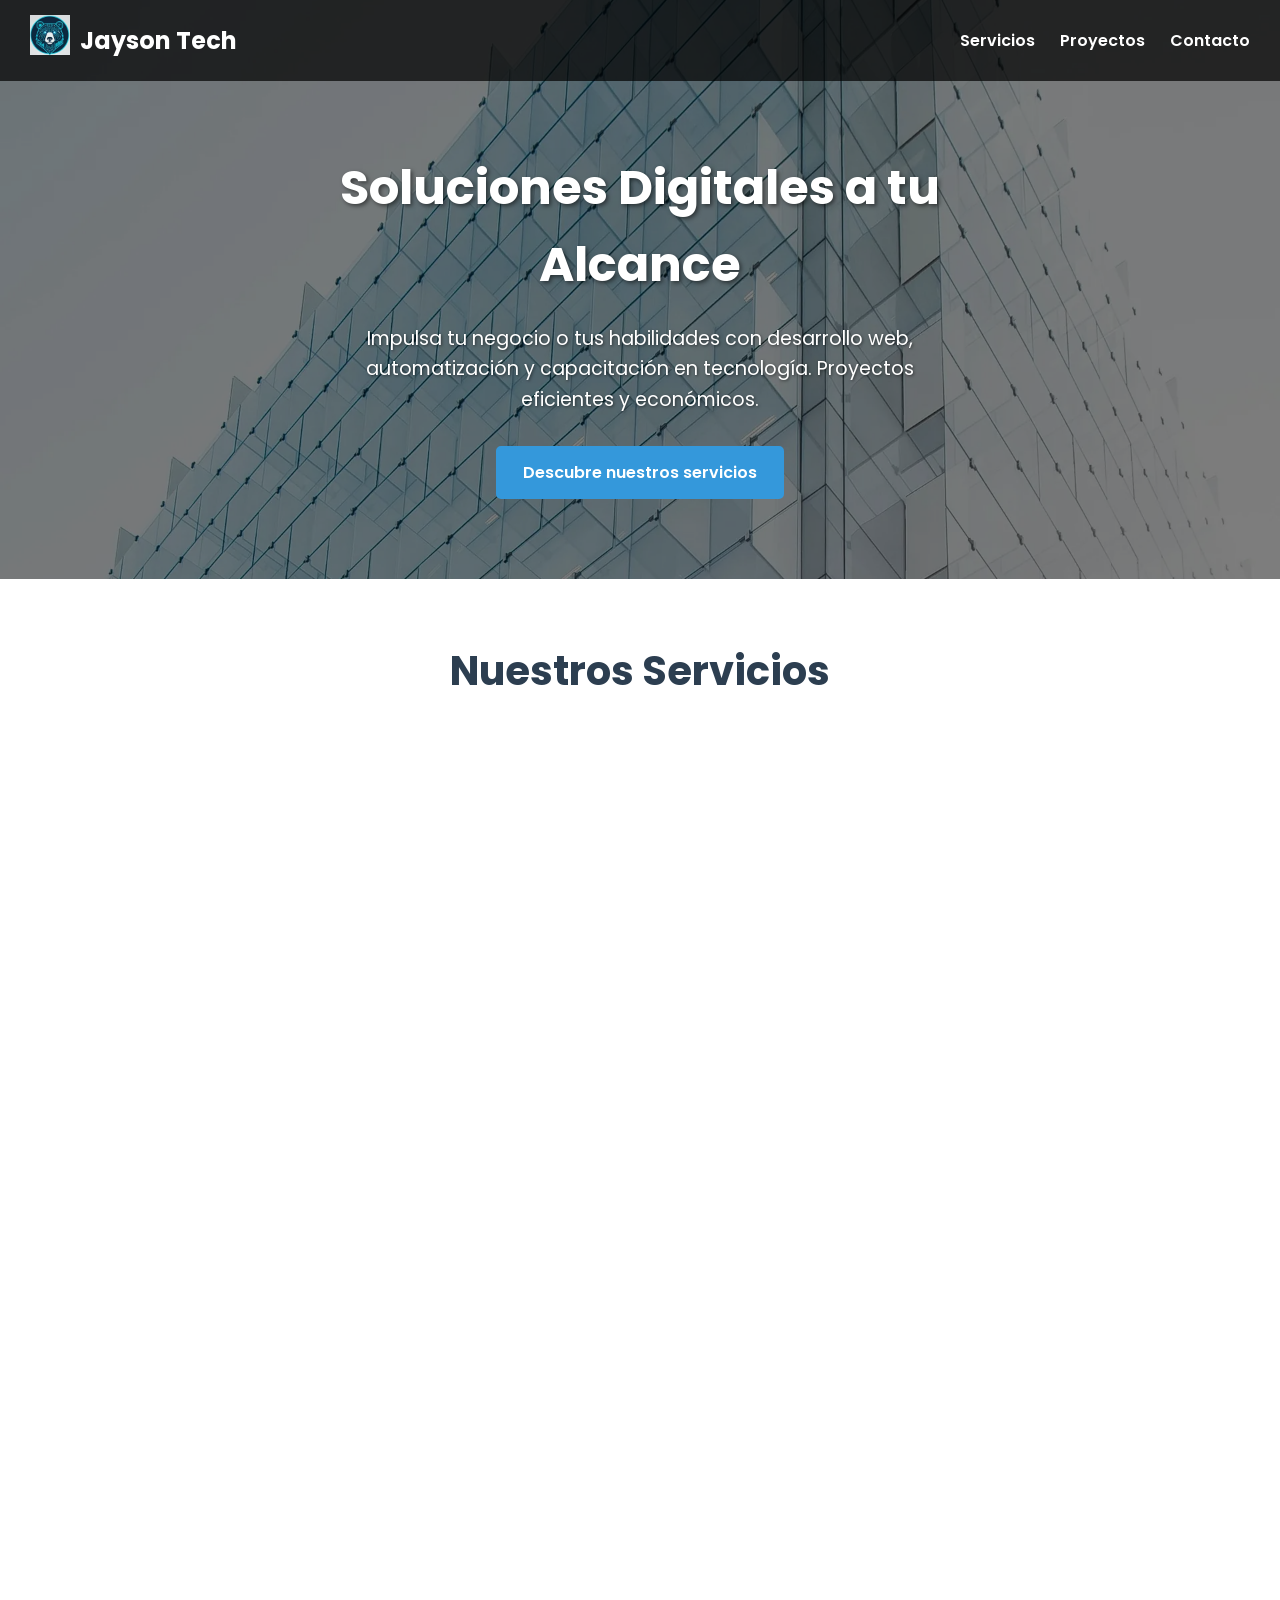
==== commit 88d49542: "Agregar sección de proyectos con galería de imágenes - Nueva sección Proyectos y Prototipos con grid" ====
--- a/index.html
+++ b/index.html
@@ -62,6 +62,7 @@
             </button>
             <ul class="nav-links" id="nav-menu">
                 <li><a href="#servicios">Servicios</a></li>
+                <li><a href="#proyectos">Proyectos</a></li>
                 <li><a href="#contacto">Contacto</a></li>
             </ul>
         </nav>
@@ -140,6 +141,20 @@
             <a href="#contacto" class="btn secondary-btn">Hablemos de tu proyecto</a>
         </section>
 
+        <section id="proyectos" class="projects-section">
+            <h2>Proyectos y Prototipos</h2>
+            <p class="projects-intro">Algunos de los proyectos que hemos desarrollado. Haz clic en una imagen para verla en detalle.</p>
+            <div class="projects-grid" id="projects-grid"></div>
+        </section>
+
+        <div id="project-lightbox" class="project-lightbox" hidden role="dialog" aria-modal="true" aria-label="Vista ampliada del proyecto">
+            <button type="button" class="lightbox-close" aria-label="Cerrar vista ampliada">&times;</button>
+            <figure class="lightbox-content">
+                <img id="lightbox-image" src="" alt="">
+                <figcaption id="lightbox-caption"></figcaption>
+            </figure>
+        </div>
+
         <section id="contacto" class="contact-section">
             <h2>Contáctanos</h2>
             <p>Estamos listos para escuchar tus ideas y ayudarte a hacerlas realidad.</p>
@@ -158,6 +173,7 @@
         <p>Diseñado y desarrollado por Jayson Tech.</p>
     </footer>
 
+    <script src="projects.js"></script>
     <script src="script.js"></script>
 </body>
 </html>
--- a/style.css
+++ b/style.css
@@ -357,9 +357,120 @@
     color: var(--primary-color);
 }
 
+/* Sección de Proyectos */
+.projects-section {
+    background-color: var(--light-gray);
+}
+
+.projects-intro {
+    max-width: 600px;
+    margin: -20px auto 40px;
+    color: var(--dark-gray);
+    font-size: 1.1em;
+}
+
+.projects-grid {
+    display: grid;
+    grid-template-columns: repeat(auto-fit, minmax(320px, 1fr));
+    gap: 30px;
+    max-width: 1200px;
+    margin: 0 auto;
+    content-visibility: auto;
+    contain-intrinsic-size: auto 400px;
+}
+
+.project-card {
+    border-radius: 10px;
+    overflow: hidden;
+    box-shadow: 0 4px 12px rgba(0, 0, 0, 0.12);
+    background-color: var(--white-color);
+    transition: transform 0.3s ease, box-shadow 0.3s ease;
+}
+
+.project-card:hover {
+    transform: translateY(-4px);
+    box-shadow: 0 8px 20px rgba(0, 0, 0, 0.18);
+}
+
+.project-card-button {
+    display: block;
+    width: 100%;
+    padding: 0;
+    border: none;
+    background: none;
+    cursor: pointer;
+}
+
+.project-card-button img {
+    display: block;
+    width: 100%;
+    height: auto;
+    aspect-ratio: 16 / 9;
+    object-fit: cover;
+}
+
+/* Lightbox */
+.project-lightbox {
+    position: fixed;
+    inset: 0;
+    background-color: rgba(0, 0, 0, 0.85);
+    z-index: 3000;
+    display: flex;
+    align-items: center;
+    justify-content: center;
+    padding: 20px;
+}
+
+.project-lightbox[hidden] {
+    display: none;
+}
+
+body.lightbox-open {
+    overflow: hidden;
+}
+
+.lightbox-close {
+    position: absolute;
+    top: 20px;
+    right: 24px;
+    background: none;
+    border: none;
+    color: var(--white-color);
+    font-size: 2.5em;
+    line-height: 1;
+    cursor: pointer;
+    padding: 4px 12px;
+    border-radius: 4px;
+}
+
+.lightbox-close:hover {
+    background-color: rgba(255, 255, 255, 0.15);
+}
+
+.lightbox-content {
+    max-width: 1000px;
+    width: 100%;
+    margin: 0;
+}
+
+.lightbox-content img {
+    width: 100%;
+    height: auto;
+    border-radius: 8px;
+    box-shadow: 0 8px 32px rgba(0, 0, 0, 0.4);
+}
+
+.lightbox-content figcaption {
+    color: var(--white-color);
+    text-align: center;
+    margin-top: 16px;
+    font-size: 1em;
+    line-height: 1.5;
+}
+
 /* Sección de Contacto */
 .contact-section {
-    background-color: var(--light-gray);
+    background-color: var(--white-color);
     padding-bottom: 80px;
 }
 
@@ -432,6 +543,10 @@
         grid-template-columns: 1fr;
     }
 
+    .projects-grid {
+        grid-template-columns: 1fr;
+    }
+
     .whatsapp-btn {
         width: 90%;
         max-width: 350px;
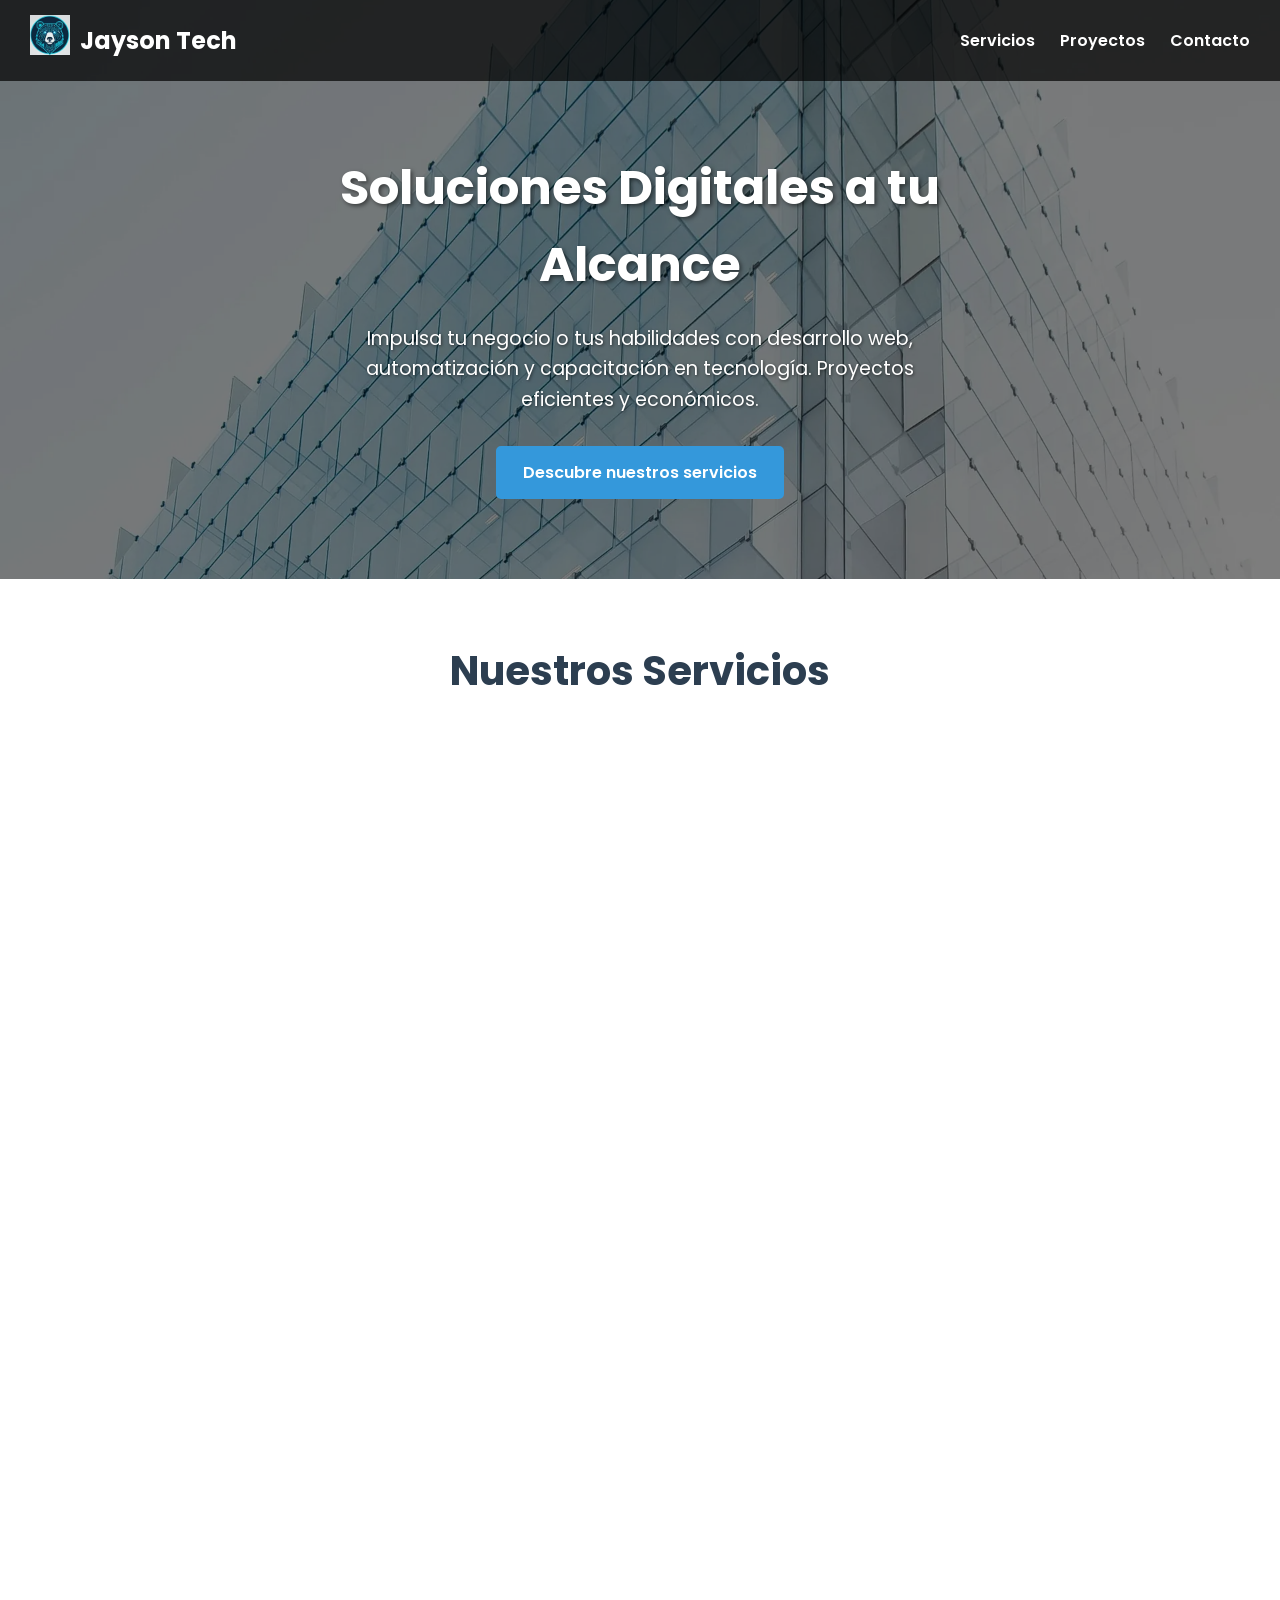
==== commit 64bb633d: "Convertir galería de proyectos en carrusel con navegación en lightbox - Carrusel horizontal con flec" ====
--- a/index.html
+++ b/index.html
@@ -143,16 +143,34 @@
 
         <section id="proyectos" class="projects-section">
             <h2>Proyectos y Prototipos</h2>
-            <p class="projects-intro">Algunos de los proyectos que hemos desarrollado. Haz clic en una imagen para verla en detalle.</p>
-            <div class="projects-grid" id="projects-grid"></div>
+            <p class="projects-intro">Algunos de los proyectos que hemos desarrollado. Desliza o usa las flechas para explorar. Haz clic en una imagen para verla en detalle.</p>
+            <div class="projects-carousel" aria-roledescription="carousel" aria-label="Galería de proyectos">
+                <button type="button" class="carousel-btn carousel-prev" aria-label="Proyecto anterior">
+                    <span aria-hidden="true">&#10094;</span>
+                </button>
+                <div class="carousel-viewport">
+                    <div class="carousel-track" id="projects-grid"></div>
+                </div>
+                <button type="button" class="carousel-btn carousel-next" aria-label="Proyecto siguiente">
+                    <span aria-hidden="true">&#10095;</span>
+                </button>
+                <div class="carousel-dots" id="carousel-dots" role="tablist" aria-label="Indicadores del carrusel"></div>
+            </div>
         </section>
 
         <div id="project-lightbox" class="project-lightbox" hidden role="dialog" aria-modal="true" aria-label="Vista ampliada del proyecto">
             <button type="button" class="lightbox-close" aria-label="Cerrar vista ampliada">&times;</button>
+            <button type="button" class="lightbox-nav lightbox-prev" aria-label="Imagen anterior">
+                <span aria-hidden="true">&#10094;</span>
+            </button>
             <figure class="lightbox-content">
                 <img id="lightbox-image" src="" alt="">
                 <figcaption id="lightbox-caption"></figcaption>
+                <p class="lightbox-counter" id="lightbox-counter" aria-live="polite"></p>
             </figure>
+            <button type="button" class="lightbox-nav lightbox-next" aria-label="Imagen siguiente">
+                <span aria-hidden="true">&#10095;</span>
+            </button>
         </div>
 
         <section id="contacto" class="contact-section">
--- a/style.css
+++ b/style.css
@@ -363,23 +363,38 @@
 }
 
 .projects-intro {
-    max-width: 600px;
+    max-width: 640px;
     margin: -20px auto 40px;
     color: var(--dark-gray);
     font-size: 1.1em;
 }
 
-.projects-grid {
-    display: grid;
-    grid-template-columns: repeat(auto-fit, minmax(320px, 1fr));
-    gap: 30px;
-    max-width: 1200px;
+/* Carrusel de proyectos */
+.projects-carousel {
+    position: relative;
+    max-width: 1100px;
     margin: 0 auto;
-    content-visibility: auto;
-    contain-intrinsic-size: auto 400px;
+    padding: 0 48px;
+}
+
+.carousel-viewport {
+    overflow: hidden;
+    border-radius: 10px;
+}
+
+.carousel-track {
+    display: flex;
+    transition: transform 0.45s ease;
+    will-change: transform;
 }
 
 .project-card {
+    flex: 0 0 100%;
+    padding: 0 8px;
+    box-sizing: border-box;
+}
+
+.project-card-inner {
     border-radius: 10px;
     overflow: hidden;
     box-shadow: 0 4px 12px rgba(0, 0, 0, 0.12);
@@ -387,9 +402,88 @@
     transition: transform 0.3s ease, box-shadow 0.3s ease;
 }
 
-.project-card:hover {
+.project-card-inner:hover {
     transform: translateY(-4px);
     box-shadow: 0 8px 20px rgba(0, 0, 0, 0.18);
+}
+
+.carousel-btn {
+    position: absolute;
+    top: 50%;
+    transform: translateY(-50%);
+    z-index: 2;
+    width: 44px;
+    height: 44px;
+    border: none;
+    border-radius: 50%;
+    background-color: var(--white-color);
+    color: var(--primary-color);
+    font-size: 1.4em;
+    line-height: 1;
+    cursor: pointer;
+    box-shadow: 0 2px 10px rgba(0, 0, 0, 0.15);
+    transition: background-color 0.2s ease, color 0.2s ease;
+}
+
+.carousel-btn:hover {
+    background-color: var(--secondary-color);
+    color: var(--white-color);
+}
+
+.carousel-btn:disabled {
+    opacity: 0.35;
+    cursor: not-allowed;
+}
+
+.carousel-btn:disabled:hover {
+    background-color: var(--white-color);
+    color: var(--primary-color);
+}
+
+.carousel-prev {
+    left: 0;
+}
+
+.carousel-next {
+    right: 0;
+}
+
+.carousel-dots {
+    display: flex;
+    justify-content: center;
+    flex-wrap: wrap;
+    gap: 8px;
+    margin-top: 24px;
+}
+
+.carousel-dot {
+    width: 10px;
+    height: 10px;
+    padding: 0;
+    border: none;
+    border-radius: 50%;
+    background-color: var(--dark-gray);
+    opacity: 0.4;
+    cursor: pointer;
+    transition: opacity 0.2s ease, transform 0.2s ease, background-color 0.2s ease;
+}
+
+.carousel-dot.is-active {
+    opacity: 1;
+    background-color: var(--secondary-color);
+    transform: scale(1.2);
+}
+
+@media (min-width: 768px) {
+    .project-card {
+        flex: 0 0 50%;
+    }
+}
+
+@media (min-width: 1024px) {
+    .project-card {
+        flex: 0 0 33.333%;
+    }
 }
 
 .project-card-button {
@@ -413,12 +507,12 @@
 .project-lightbox {
     position: fixed;
     inset: 0;
-    background-color: rgba(0, 0, 0, 0.85);
+    background-color: rgba(0, 0, 0, 0.9);
     z-index: 3000;
     display: flex;
     align-items: center;
     justify-content: center;
-    padding: 20px;
+    padding: 60px 70px 40px;
 }
 
 .project-lightbox[hidden] {
@@ -431,8 +525,8 @@
 
 .lightbox-close {
     position: absolute;
-    top: 20px;
-    right: 24px;
+    top: 16px;
+    right: 20px;
     background: none;
     border: none;
     color: var(--white-color);
@@ -441,10 +535,40 @@
     cursor: pointer;
     padding: 4px 12px;
     border-radius: 4px;
+    z-index: 2;
 }
 
 .lightbox-close:hover {
     background-color: rgba(255, 255, 255, 0.15);
+}
+
+.lightbox-nav {
+    position: absolute;
+    top: 50%;
+    transform: translateY(-50%);
+    z-index: 2;
+    width: 48px;
+    height: 48px;
+    border: none;
+    border-radius: 50%;
+    background-color: rgba(255, 255, 255, 0.15);
+    color: var(--white-color);
+    font-size: 1.6em;
+    line-height: 1;
+    cursor: pointer;
+    transition: background-color 0.2s ease;
+}
+
+.lightbox-nav:hover {
+    background-color: rgba(255, 255, 255, 0.3);
+}
+
+.lightbox-prev {
+    left: 16px;
+}
+
+.lightbox-next {
+    right: 16px;
 }
 
 .lightbox-content {
@@ -455,7 +579,9 @@
 
 .lightbox-content img {
     width: 100%;
+    max-height: calc(100vh - 160px);
     height: auto;
+    object-fit: contain;
     border-radius: 8px;
     box-shadow: 0 8px 32px rgba(0, 0, 0, 0.4);
 }
@@ -466,6 +592,13 @@
     margin-top: 16px;
     font-size: 1em;
     line-height: 1.5;
+}
+
+.lightbox-counter {
+    color: rgba(255, 255, 255, 0.7);
+    text-align: center;
+    margin-top: 8px;
+    font-size: 0.9em;
 }
 
 /* Sección de Contacto */
@@ -543,8 +676,32 @@
         grid-template-columns: 1fr;
     }
 
-    .projects-grid {
-        grid-template-columns: 1fr;
+    .projects-carousel {
+        padding: 0 40px;
+    }
+
+    .carousel-btn {
+        width: 36px;
+        height: 36px;
+        font-size: 1.1em;
+    }
+
+    .project-lightbox {
+        padding: 56px 52px 32px;
+    }
+
+    .lightbox-nav {
+        width: 40px;
+        height: 40px;
+        font-size: 1.3em;
+    }
+
+    .lightbox-prev {
+        left: 8px;
+    }
+
+    .lightbox-next {
+        right: 8px;
     }
 
     .whatsapp-btn {
